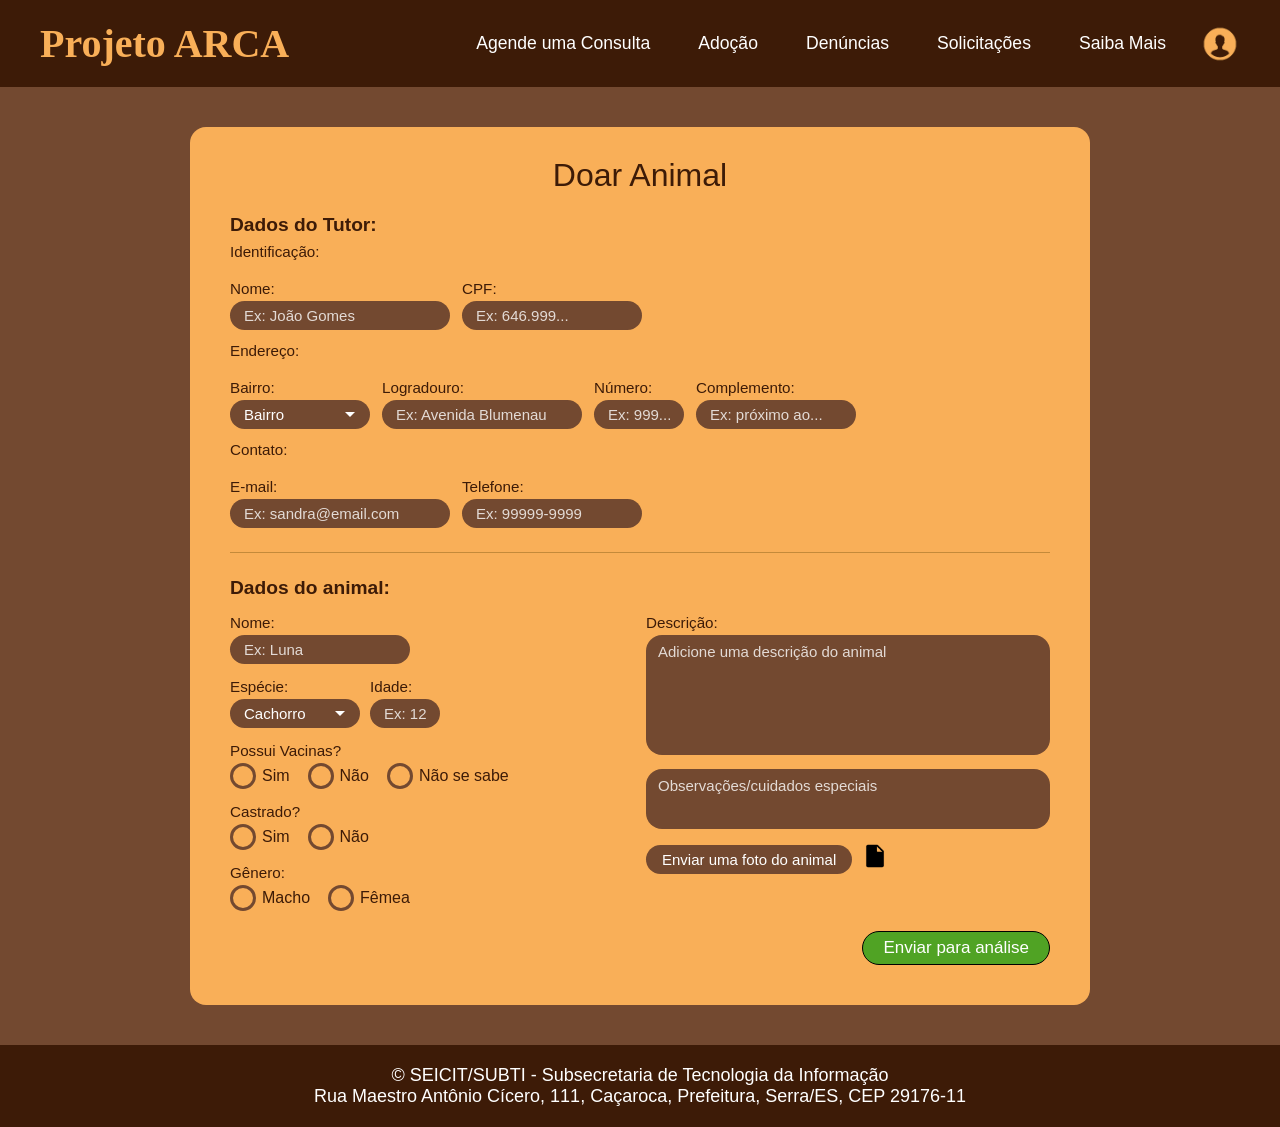
==== paginas/doacao.html @ eb6428b2 "Add files via upload" ====
<!DOCTYPE html>
<html lang="pt-BR">

<head>
  <meta charset="UTF-8" />
  <meta name="viewport" content="width=device-width, initial-scale=1.0" />
  <title>Doar Animal - Projeto ARCA</title>
  <style>
    * {
      margin: 0;
      padding: 0;
      box-sizing: border-box;
      font-family: 'LouisGeorgeCafe', sans-serif;
    }

    @font-face {
      font-family: 'HeartBubble';
      src: url('../assets/fonts/Heart\ Bubble.otf');
    }

    @font-face {
      font-family: 'LouisGeorgeCafe';
      src: url('../assets/fonts/Louis\ George\ Cafe.ttf');
    }

    body {
      background-color: #734930;
      min-height: 100vh;
      display: flex;
      flex-direction: column;
    }


    header {
      background-color: #3D1B07;
      color: #F9AF58;
      padding: 20px 40px;
      display: flex;
      justify-content: space-between;
      align-items: center;
      position: sticky;
      top: 0;
      z-index: 1000;
    }



    .logo {
      font-size: 40px;
      font-weight: bold;
      font-family: 'HeartBubble', serif;
      color: #F9AF58;
      text-decoration: none;
    }

    nav ul {
      display: flex;
      list-style: none;
      gap: 20px;
      align-items: center;
    }

    nav ul li {
      display: flex;
      align-items: center;
    }

    nav a {
      text-decoration: none;
      color: white;
      padding: 10px 14px;
      border-radius: 8px;
      transition: 0.3s;
      font-size: 1.1em;
      line-height: 1;
      display: flex;
      align-items: center;
    }

    nav a:hover {
      background-color: #F9AF58;
      color: #3D1B07;
    }

    .perfil {
      position: relative;
    }

    #botaoPerfil {
      background: none;
      border: none;
      cursor: pointer;
      padding: 0;
      display: flex;
      align-items: center;
    }

    #botaoPerfil img {
      width: 40px;
      height: 40px;
      border-radius: 50%;
    }

    .dropdownPerfil {
      display: none;
      position: absolute;
      right: 0;
      top: 50px;
      background-color: #F9AF58;
      border-radius: 10px;
      padding: 14px 18px;
      min-width: 160px;
      box-shadow: 0 4px 12px rgba(0, 0, 0, 0.3);
      z-index: 9998;
      flex-direction: column;
      gap: 10px;
    }

    .dropdownPerfil.aberto {
      display: flex;
    }

    .dropdownPerfil hr {
      border: none;
      border-top: 1px solid #3D1B07;
    }

    .dropdownPerfil label {
      color: #3D1B07;
      font-size: 0.95rem;
      cursor: pointer;
    }

    .darkmode {
      display: flex;
      align-items: center;
      gap: 8px;
      color: white;
      font-size: 0.9rem;
    }


    main {
      flex: 1;
      background-color: #734930;
      display: flex;
      justify-content: center;
      align-items: flex-start;
      padding: 40px 20px;
      position: relative;
    }


    .popup-sucesso {
      display: none;
      position: fixed;
      top: 90px;
      right: 40px;
      background-color: #F9AF58;
      border: 2px solid #3D1B07;
      border-radius: 12px;
      padding: 18px 24px;
      text-align: center;
      z-index: 9999;
      box-shadow: 0 4px 16px rgba(0, 0, 0, 0.3);
      animation: fadeIn 0.3s ease;
    }

    .popup-sucesso.visible {
      display: block;
    }

    .popup-sucesso p {
      font-size: 18px;
      color: #3D1B07;
      font-weight: bold;
    }

    @keyframes fadeIn {
      from {
        opacity: 0;
        transform: translateY(-10px);
      }

      to {
        opacity: 1;
        transform: translateY(0);
      }
    }


    .meio {
      width: 90%;
      max-width: 900px;
      background-color: #F9AF58;
      border-radius: 16px;
      padding: 30px 40px 40px;
      display: flex;
      flex-direction: column;
      gap: 20px;
      position: relative;
    }

    h1.titulo-pagina {
      font-size: 2rem;
      color: #F9AF58;
      text-align: center;
      margin-bottom: 10px;

    }

    .titulo-doar {
      font-size: 2rem;
      color: #3D1B07;
      text-align: center;
      font-family: 'LouisGeorgeCafe', sans-serif;
    }


    .section-label {
      font-size: 1.2rem;
      color: #3D1B07;
      font-weight: bold;
      margin-bottom: -5px;
    }

    .sub-label {
      font-size: 0.95rem;
      color: #3D1B07;
      margin-top: -8px;
    }


    .field-row {
      display: flex;
      flex-wrap: wrap;
      gap: 12px;
      align-items: flex-end;
    }

    .field-group {
      display: flex;
      flex-direction: column;
      gap: 4px;
    }

    .field-group label {
      font-size: 0.95rem;
      color: #3D1B07;
    }


    input[type="text"],
    input[type="tel"],
    input[type="email"],
    input[type="number"] {
      background-color: #734930;
      color: white;
      border: none;
      border-radius: 20px;
      padding: 6px 14px;
      font-size: 15px;
      font-family: 'LouisGeorgeCafe', sans-serif;
      outline: none;
    }

    input[type="text"]::placeholder,
    input[type="tel"]::placeholder,
    input[type="email"]::placeholder,
    input[type="number"]::placeholder {
      color: rgba(255, 255, 255, 0.8);
    }


    select {
      appearance: none;
      -webkit-appearance: none;
      background-color: #734930;
      color: white;
      border: none;
      border-radius: 20px;
      padding: 6px 40px 6px 14px;
      font-size: 15px;
      font-family: 'LouisGeorgeCafe', sans-serif;
      cursor: pointer;
      background-image: url("data:image/svg+xml;utf8,<svg xmlns='http://www.w3.org/2000/svg' width='12' height='12' viewBox='0 0 12 12'><path fill='white' d='M6 8L1 3h10z'/></svg>");
      background-repeat: no-repeat;
      background-position: right 14px center;
      outline: none;
    }

    select option {
      background-color: #734930;
    }


    textarea {
      resize: none;
      background-color: #734930;
      color: white;
      border: none;
      border-radius: 16px;
      padding: 8px 12px;
      font-size: 15px;
      font-family: 'LouisGeorgeCafe', sans-serif;
      outline: none;
    }

    textarea::placeholder {
      color: rgba(255, 255, 255, 0.8);
    }


    .radio-group {
      display: flex;
      gap: 18px;
      align-items: center;
      flex-wrap: wrap;
    }

    .radio-group label {
      display: inline-flex;
      align-items: center;
      gap: 6px;
      font-size: 1rem;
      color: #3D1B07;
      cursor: pointer;
    }

    .radio-group input[type="radio"] {
      display: none;
    }

    .radio-group label::before {
      content: "";
      display: inline-block;
      width: 20px;
      height: 20px;
      border: 3px solid #734930;
      border-radius: 50%;
      background-color: transparent;
      transition: all 0.2s ease;
      flex-shrink: 0;
    }

    .radio-group input[type="radio"]:checked+label::before {
      background-color: #3D1B07;
      border-color: #3D1B07;
      box-shadow: inset 0 0 0 3px #F9AF58;
    }


    #Verde {
      background-color: #50A324;
      color: white;
      border: 1px solid black;
      border-radius: 30px;
      padding: 6px 20px;
      font-size: 17px;
      font-family: 'LouisGeorgeCafe', sans-serif;
      cursor: pointer;
      transition: all 0.2s ease;
    }

    #Verde:hover {
      background-color: #3d8f40;
    }

    .btn-vermelho {
      background-color: #c0392b;
      color: white;
      border: 1px solid black;
      border-radius: 30px;
      padding: 6px 20px;
      font-size: 17px;
      font-family: 'LouisGeorgeCafe', sans-serif;
      cursor: pointer;
      transition: all 0.2s ease;
    }

    .btn-vermelho:hover {
      background-color: #a93226;
    }


    .upload-row {
      display: flex;
      align-items: center;
      gap: 10px;
    }

    .upload-label {
      background-color: #734930;
      color: white;
      border-radius: 20px;
      padding: 6px 16px;
      font-size: 15px;
      font-family: 'LouisGeorgeCafe', sans-serif;
      cursor: pointer;
      display: inline-block;
    }

    .upload-label:hover {
      background-color: #3D1B07;
    }

    input[type="file"] {
      display: none;
    }

    .file-icon {
      font-size: 22px;
      cursor: pointer;
      color: #3D1B07;
    }


    .divider {
      border: none;
      border-top: 1.5px solid #c48a3a;
      margin: 4px 0;
    }


    .confirmacao-box {
      display: none;
      flex-direction: column;
      align-items: center;
      gap: 10px;
      padding: 10px 0 4px;
    }

    .confirmacao-box.visible {
      display: flex;
    }

    .confirmacao-box p {
      font-size: 1.1rem;
      color: #3D1B07;
      font-weight: bold;
    }

    .confirmacao-botoes {
      display: flex;
      gap: 20px;
    }


    .enviar-row {
      display: flex;
      justify-content: flex-end;
    }


    footer {
      background-color: #3D1B07;
      color: white;
      text-align: center;
      padding: 20px;
      margin-top: 0;
    }

    footer p {
      font-size: 18px;
    }


    @media (max-width: 768px) {
      header {
        flex-direction: column;
        gap: 15px;
      }

      nav ul {
        flex-wrap: wrap;
        justify-content: center;
      }

      .meio {
        padding: 20px;
      }
    }
  </style>
</head>

<body>
  <header>
    <div>
      <a href="../index.html" class="logo" style="color: #F9AF58;">Projeto ARCA</a>
    </div>
    <nav>
      <ul>
        <li><a href="./consulta.html">Agende uma Consulta</a></li>
        <li><a href="./adocao.html">Adoção</a></li>
        <li><a href="./denuncias.html">Denúncias</a></li>
        <li><a href="#" onclick="redirecionarSolicitacoes(event)">Solicitações</a></li>
        <li><a href="./saibaMais.html">Saiba Mais</a></li>
        <li>
          <div class="perfil">
            <button id="botaoPerfil" onclick="toggleMenu()">
              <img src="../imgs/Profile.png" alt="imagem de perfil">
            </button>
            <div class="dropdownPerfil" id="dropdownPerfil">
              <a href="./login.html" id="link-login-menu" style="color: #3D1B07;">Log in</a>
              <span id="usuario-logado-menu"style="display: none; color: #3D1B07; font-size: 14px; text-align: left; line-height: 1.4;">
              Logado como:<br><strong style="color: #734930;" id="nome-usuario-container"></strong>
              </span>
              <hr>
              <input type="checkbox" id="modoEscuro">
              <label for="modoEscuro">Modo Escuro</label>
            </div>
          </div>
      </ul>
    </nav>
  </header>

  <div class="popup-sucesso" id="popupSucesso">
    <p>Perfil enviado com sucesso!</p>
    <p id="codigoRequisito" style="margin-top:6px; font-size:16px;">Código de requisito: #xxxx</p>
  </div>


  <main>
    <div class="meio">

      <div class="titulo-doar">Doar Animal</div>


      <div class="section-label">Dados do Tutor:</div>
      <div class="sub-label">Identificação:</div>

      <div class="field-row">
        <div class="field-group">
          <label>Nome:</label>
          <input type="text" id="nomeTutor" placeholder="Ex: João Gomes" style="width:220px;" />
        </div>
        <div class="field-group">
          <label>CPF:</label>
          <input type="text" id="cpf" placeholder="Ex: 646.999..." inputmode="numeric"
            oninput="this.value=this.value.replace(/\D/g,'')" style="width:180px;" />
        </div>
      </div>

      <div class="sub-label">Endereço:</div>
      <div class="field-row">
        <div class="field-group">
          <label>Bairro:</label>
          <select id="bairroSelect" style="width:140px;">
            <option value="">Bairro</option>
            <option>Laranjeiras</option>
            <option>Manguinhos</option>
            <option>Jacaraípe</option>
            <option>Serra-Sede</option>
            <option>Porto Canoa</option>
          </select>
        </div>
        <div class="field-group">
          <label>Logradouro:</label>
          <input type="text" id="logradouro" placeholder="Ex: Avenida Blumenau" style="width:200px;" />
        </div>
        <div class="field-group">
          <label>Número:</label>
          <input type="text" id="numero" placeholder="Ex: 999..." inputmode="numeric"
            oninput="this.value=this.value.replace(/\D/g,'')" style="width:90px;" />
        </div>
        <div class="field-group">
          <label>Complemento:</label>
          <input type="text" id="complemento" placeholder="Ex: próximo ao..." style="width:160px;" />
        </div>
      </div>

      <div class="sub-label">Contato:</div>
      <div class="field-row">
        <div class="field-group">
          <label>E-mail:</label>
          <input type="email" id="email" placeholder="Ex: sandra@email.com" style="width:220px;" />
        </div>
        <div class="field-group">
          <label>Telefone:</label>
          <input type="tel" id="telefone" placeholder="Ex: 99999-9999" inputmode="numeric"
            oninput="this.value=this.value.replace(/\D/g,'')" style="width:180px;" />
        </div>
      </div>

      <hr class="divider" />


      <div class="section-label">Dados do animal:</div>

      <div class="field-row" style="align-items: flex-start;">

        <div style="display:flex; flex-direction:column; gap:14px; flex:1; min-width:220px;">
          <div class="field-group">
            <label>Nome:</label>
            <input type="text" id="nomeAnimal" placeholder="Ex: Luna" style="width:180px;" />
          </div>

          <div class="field-row" style="gap:10px;">
            <div class="field-group">
              <label>Espécie:</label>
              <select id="especieSelect" style="width:130px;">
                <option>Cachorro</option>
                <option>Gato</option>
              </select>
            </div>
            <div class="field-group">
              <label>Idade:</label>
              <input type="text" id="idadeAnimal" placeholder="Ex: 12" inputmode="numeric"
                oninput="this.value=this.value.replace(/\D/g,'')" style="width:70px;" />
            </div>
          </div>

          <div class="field-group">
            <label>Possui Vacinas?</label>
            <div class="radio-group">
              <input type="radio" name="vacina" id="vacinaSim" value="sim" />
              <label for="vacinaSim">Sim</label>

              <input type="radio" name="vacina" id="vacinaNao" value="nao" />
              <label for="vacinaNao">Não</label>

              <input type="radio" name="vacina" id="vacinaNaoSabe" value="naosabe" />
              <label for="vacinaNaoSabe">Não se sabe</label>
            </div>
          </div>

          <div class="field-group" id="campoQualVacina" style="display:none;">
            <label>Qual/Quais?</label>
            <input type="text" id="qualVacina" placeholder="Ex: V10" style="width:160px;" />
          </div>

          <div class="field-group">
            <label>Castrado?</label>
            <div class="radio-group">
              <input type="radio" name="castrado" id="castradoSim" value="sim" />
              <label for="castradoSim">Sim</label>

              <input type="radio" name="castrado" id="castradoNao" value="nao" />
              <label for="castradoNao">Não</label>
            </div>
          </div>

          <div class="field-group">
            <label>Gênero:</label>
            <div class="radio-group">
              <input type="radio" name="genero" id="generoMacho" value="macho" />
              <label for="generoMacho">Macho</label>

              <input type="radio" name="genero" id="generoFemea" value="femea" />
              <label for="generoFemea">Fêmea</label>
            </div>
          </div>
        </div>


        <div style="display:flex; flex-direction:column; gap:14px; flex:1; min-width:220px;">
          <div class="field-group" style="width:100%;">
            <label>Descrição:</label>
            <textarea id="descricaoAnimal" placeholder="Adicione uma descrição do animal"
              style="width:100%; height:120px;"></textarea>
          </div>

          <div class="field-group" style="width:100%;">
            <textarea id="observacoes" placeholder="Observações/cuidados especiais"
              style="width:100%; height:60px;"></textarea>
          </div>

          <div class="upload-row">
            <label class="upload-label" for="fotoAnimal">Enviar uma foto do animal</label>
            <input type="file" id="fotoAnimal" accept="image/*" />
            <span class="file-icon" onclick="document.getElementById('fotoAnimal').click()" title="Anexar foto">
              <img src="/imgs/File.png" alt="anexar foto" width="26" height="26">
            </span>
          </div>
        </div>
      </div>


      <div class="confirmacao-box" id="confirmacaoBox">
        <p>Você tem certeza?</p>
        <div class="confirmacao-botoes">
          <button class="btn-vermelho" onclick="cancelarEnvio()">Não</button>
          <button id="Verde" onclick="confirmarEnvio()">Sim</button>
        </div>
      </div>


      <div class="enviar-row">
        <button id="Verde" onclick="mostrarConfirmacao()">Enviar para análise</button>
      </div>

    </div>
  </main>


  <footer>
    <p style="font-size: 18px;">
      © SEICIT/SUBTI - Subsecretaria de Tecnologia da Informação<br>
      Rua Maestro Antônio Cícero, 111, Caçaroca, Prefeitura, Serra/ES, CEP 29176-11
    </p>
  </footer>
  <script src="../script.js"></script>

  <script>

    document.querySelectorAll('input[name="vacina"]').forEach(radio => {
      radio.addEventListener('change', () => {
        const campo = document.getElementById('campoQualVacina');
        campo.style.display = radio.value === 'sim' && radio.checked ? 'flex' : 'none';
      });
    });


    function mostrarConfirmacao() {
      const box = document.getElementById('confirmacaoBox');
      box.classList.add('visible');

      box.scrollIntoView({ behavior: 'smooth', block: 'center' });
    }


    function cancelarEnvio() {
      document.getElementById('confirmacaoBox').classList.remove('visible');
    }


    function confirmarEnvio() {
      document.getElementById('confirmacaoBox').classList.remove('visible');


      const codigo = '#' + Math.floor(1000 + Math.random() * 9000);
      document.getElementById('codigoRequisito').textContent = 'Código de requisito: ' + codigo;

      const popup = document.getElementById('popupSucesso');
      popup.classList.add('visible');


      setTimeout(() => {
        popup.classList.remove('visible');
      }, 6000);
    }
  </script>
  <script src="../assets/js/script.js"></script>
</body>

</html>
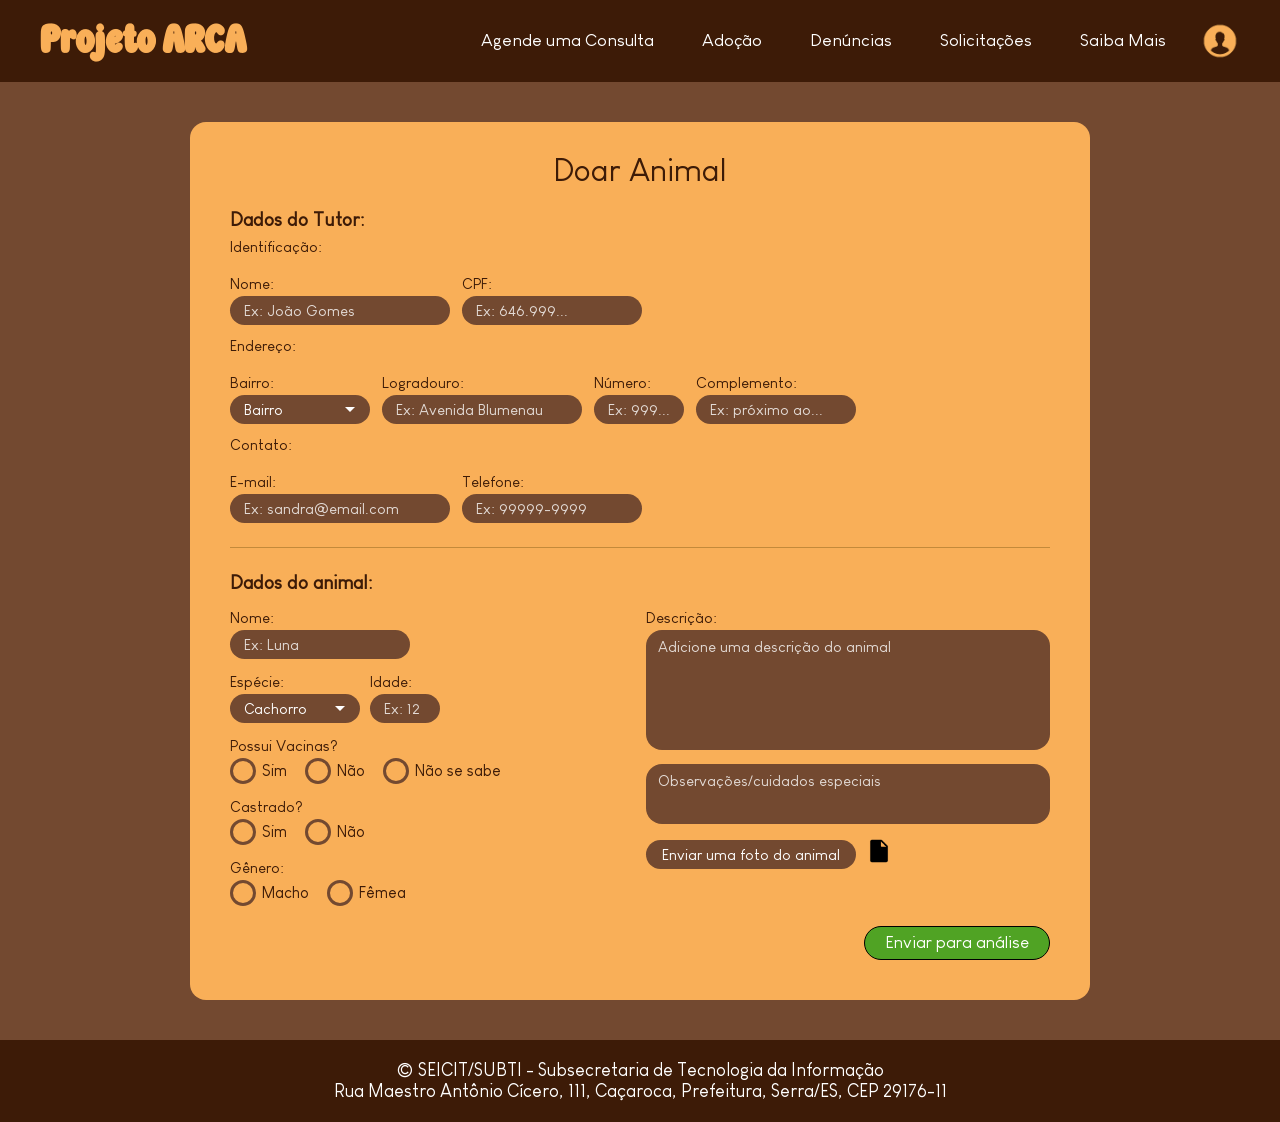
==== commit 010969ee: "Update doacao.html Atualizacao link da fonte" ====
--- a/paginas/doacao.html
+++ b/paginas/doacao.html
@@ -15,12 +15,12 @@
 
     @font-face {
       font-family: 'HeartBubble';
-      src: url('../assets/fonts/Heart\ Bubble.otf');
+      src: url('../assets/fonts/HeartBubble.otf');
     }
 
     @font-face {
       font-family: 'LouisGeorgeCafe';
-      src: url('../assets/fonts/Louis\ George\ Cafe.ttf');
+      src: url('../assets/fonts/LouisGeorgeCafe.ttf');
     }
 
     body {
@@ -743,4 +743,4 @@
   <script src="../assets/js/script.js"></script>
 </body>
 
-</html>+</html>
